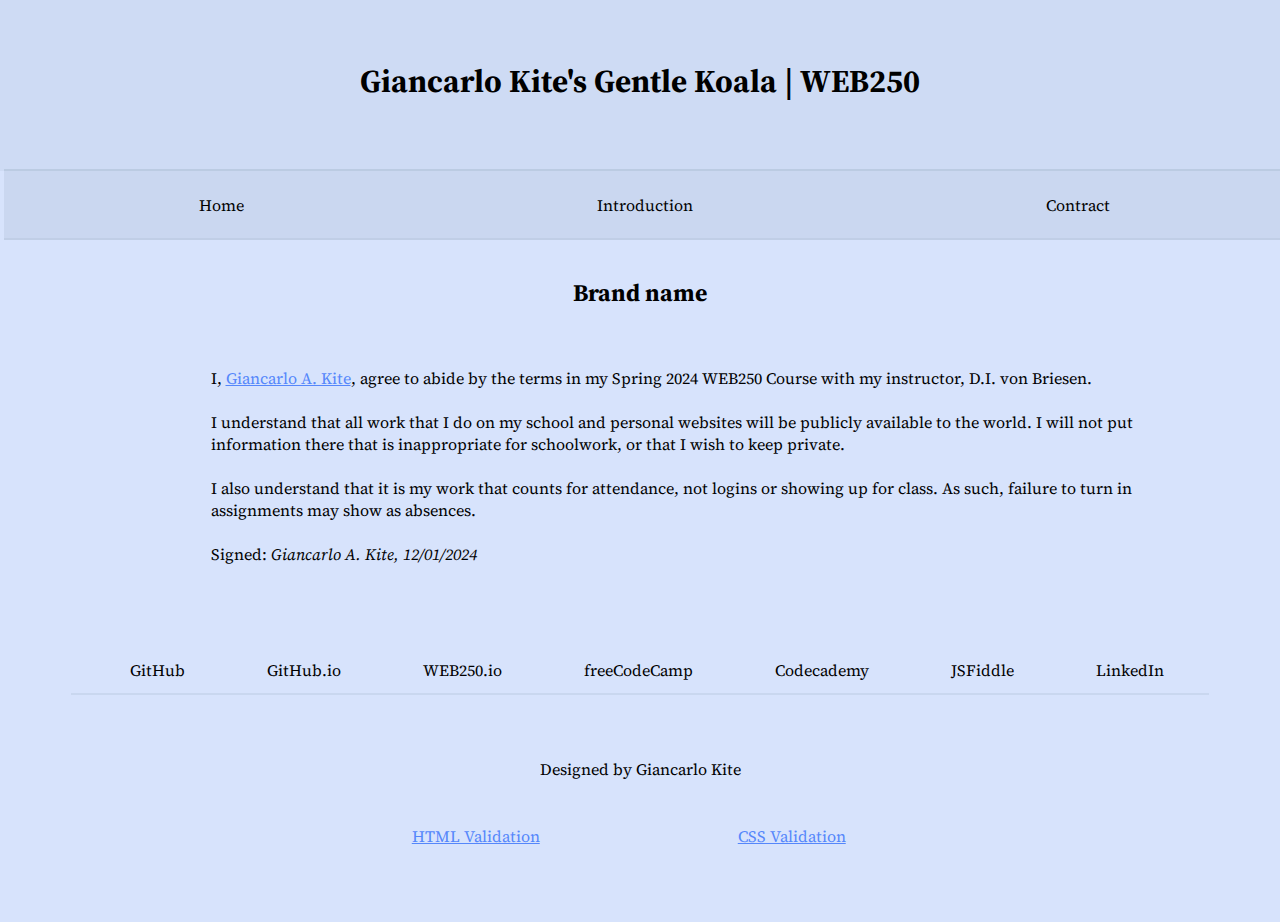
==== brand.html @ 796ff531 "w" ====
<!DOCTYPE html>
<html lang="en">
  <head>
    <meta charset="UTF-8">
    <meta name="viewport" content="width=device-width, initial-scale=1.0">
    <title>Giancarlo Kite's Gentle Koala | WEB250 | Course Contract </title>
    <link rel="stylesheet" href="styles/brand.css">
    <link rel="preconnect" href="https://fonts.googleapis.com">
    <link rel="preconnect" href="https://fonts.gstatic.com" crossorigin>
    <link href="https://fonts.googleapis.com/css2?family=Source+Serif+4:opsz@8..60&display=swap" rel="stylesheet">
  </head>

  <body>
    <header>
      <h1>Giancarlo Kite's Gentle Koala | WEB250</h1>
      <nav>
        <ul>
          <li><a href="https://giancarlo-k.github.io/web250/index.html">Home</a></li>
          <li><a href="https://giancarlo-k.github.io/web250/introduction.html">Introduction</a></li>
          <li><a href="https://giancarlo-k.github.io/web250/contract.html">Contract</a></li>
        </ul>
      </nav>
    </header>
    <main>
      <h2>Brand name</h2><br>
      <p>
        I, <a href="introduction.html">Giancarlo A. Kite</a>, agree to abide by the terms in my Spring 2024 WEB250 Course with my instructor, D.I. von Briesen.<br><br>
        I understand that all work that I do on my school and personal websites will be publicly available to the world. I will not put information there that is inappropriate for schoolwork, or that I wish to keep private.<br><br>
        I also understand that it is my work that counts for attendance, not logins or showing up for class. As such, failure to turn in assignments may show as absences.<br><br>
        Signed: <i>Giancarlo A. Kite, 12/01/2024</i>
      </p>
    </main>
    <footer>
      <div class="navBox">
        <ul class="footerNav">
          <li><a href="https://github.com/giancarlo-k" target="_blank">GitHub</a></li>
          <li><a href="https://giancarlo-k.github.io" target="_blank">GitHub.io</a></li>
          <li><a href="https://giancarlo-k.github.io/web250/index.html" target="_blank">WEB250.io</a></li>
          <li><a href="https://www.freecodecamp.org/giancarlo_k" target="_blank">freeCodeCamp</a></li>
          <li><a href="https://www.codecademy.com/profiles/giancarlo_k" target="_blank">Codecademy</a></li>
          <li><a href="https://jsfiddle.net/user/giancarlo_k/fiddles/" target="_blank">JSFiddle</a></li>
          <li><a href="https://www.linkedin.com/in/giancarlo-kite-6844661b8/" target="_blank">LinkedIn</a></li>
        </ul>
      </div>
      <div class="designedBy">
        Designed by Giancarlo Kite 
      </div>    
      <div class="validationButtons">
        <a href="https://validator.w3.org/nu/?doc=https%3A%2F%2Fgiancarlo-k.github.io%2Fweb250%2Findex.html" target="_blank">HTML Validation</a>
        <a href="https://jigsaw.w3.org/css-validator/validator?uri=https%3A%2F%2Fgiancarlo-k.github.io%2Fweb250%2Findex.html&profile=css3svg&usermedium=all&warning=1&vextwarning=&lang=en" target="_blank">CSS Validation</a>
      </div>
    </footer>
  </body>
</html>
---- styles/brand.css ----
/* COLORS 
#edf2fb
#d7e3fc
#ccdbfd
#5587fb
#abc4ff
*/

body {
  font-family: 'Source Serif 4', serif;
  background: #d7e3fc;
}

header, h2, .designedBy, .validationButtons, footer {
  display: flex;
  justify-content: center;
}

header {
  margin-top: -9.3vh;
  padding-top: 5vh;
}

header h1 {
  background-color: #a8b8cf2b;
  width: 120%;
  display: flex;
  justify-content: center;
  align-items: center;
  height: 10vh;
  margin-bottom: -2vh;
  padding-top: 5vh;
  padding-bottom: 5vh;
}

header ul {
  width: 100%;
  background-color: #a8b8cf46;
  height: 7.5vh;
  display: flex;
  justify-content: center;
  border-bottom: 2.5px solid #a8b8cf49;
  border-top: 2.5px solid #a8b8cf49;
}

header ul li {
  margin-right: 4.75vh;
  padding: 2.5vh;
}

header ul li a {
  padding: 2.5vh;
  border-radius: 3%;
  transition: 0.05s;
}

 ul li a:hover {
  border-bottom: solid 3.5px black;
}


.designedBy {
  margin-top: 5vh;
}

footer {
  margin-top: 7vh;
  flex-direction: column;
  align-items: center;
}

.validationButtons {
  justify-content: space-around;
  width: 50%;
  margin-top: 5vh;
  margin-right: 2.5vh;
}

nav ul a {
  color: black;
}

a:not(nav ul a, .footerNav > li > a), a:not(nav ul a, .footerNav > li > a) {
  color: #5587fb;
  transition: 0.125s;
}

a:hover:not(nav ul a, .footerNav > li > a), a:focus:not(nav ul a, .footerNav > li > a) {
  color: #1119f4;
  cursor: pointer;
}

header {
  display: flex;
  flex-direction: column;
  align-items: center;
}

header nav {
align-items: center;
justify-content: space-around;
width: 100%;
margin-right: 1vh;
}

header nav ul {
list-style: none;
display: flex;
flex-direction: row;
align-items: center;
justify-content: space-around;
}

.navBox {
  width: 90%;
  font-size: 18px;
  text-decoration: none;
}

.footerNav > li {
  display: inline;
  margin-left: 1.5vh;
}

.footerNav > li > a, nav ul a {
  text-decoration: none;
  color: black;
  font-size: 16px;
  padding: 11px;
  border-radius: 3%;
  transition: 0.1s;
}

.footerNav {
  display: flex;
  justify-content: space-around;
  text-decoration: none;
  border-bottom: 2.5px solid #a8b8cf49;
  padding: 1.2vh;
}

main p {
  width: 80%;
  padding-left: 22.5vh;

}
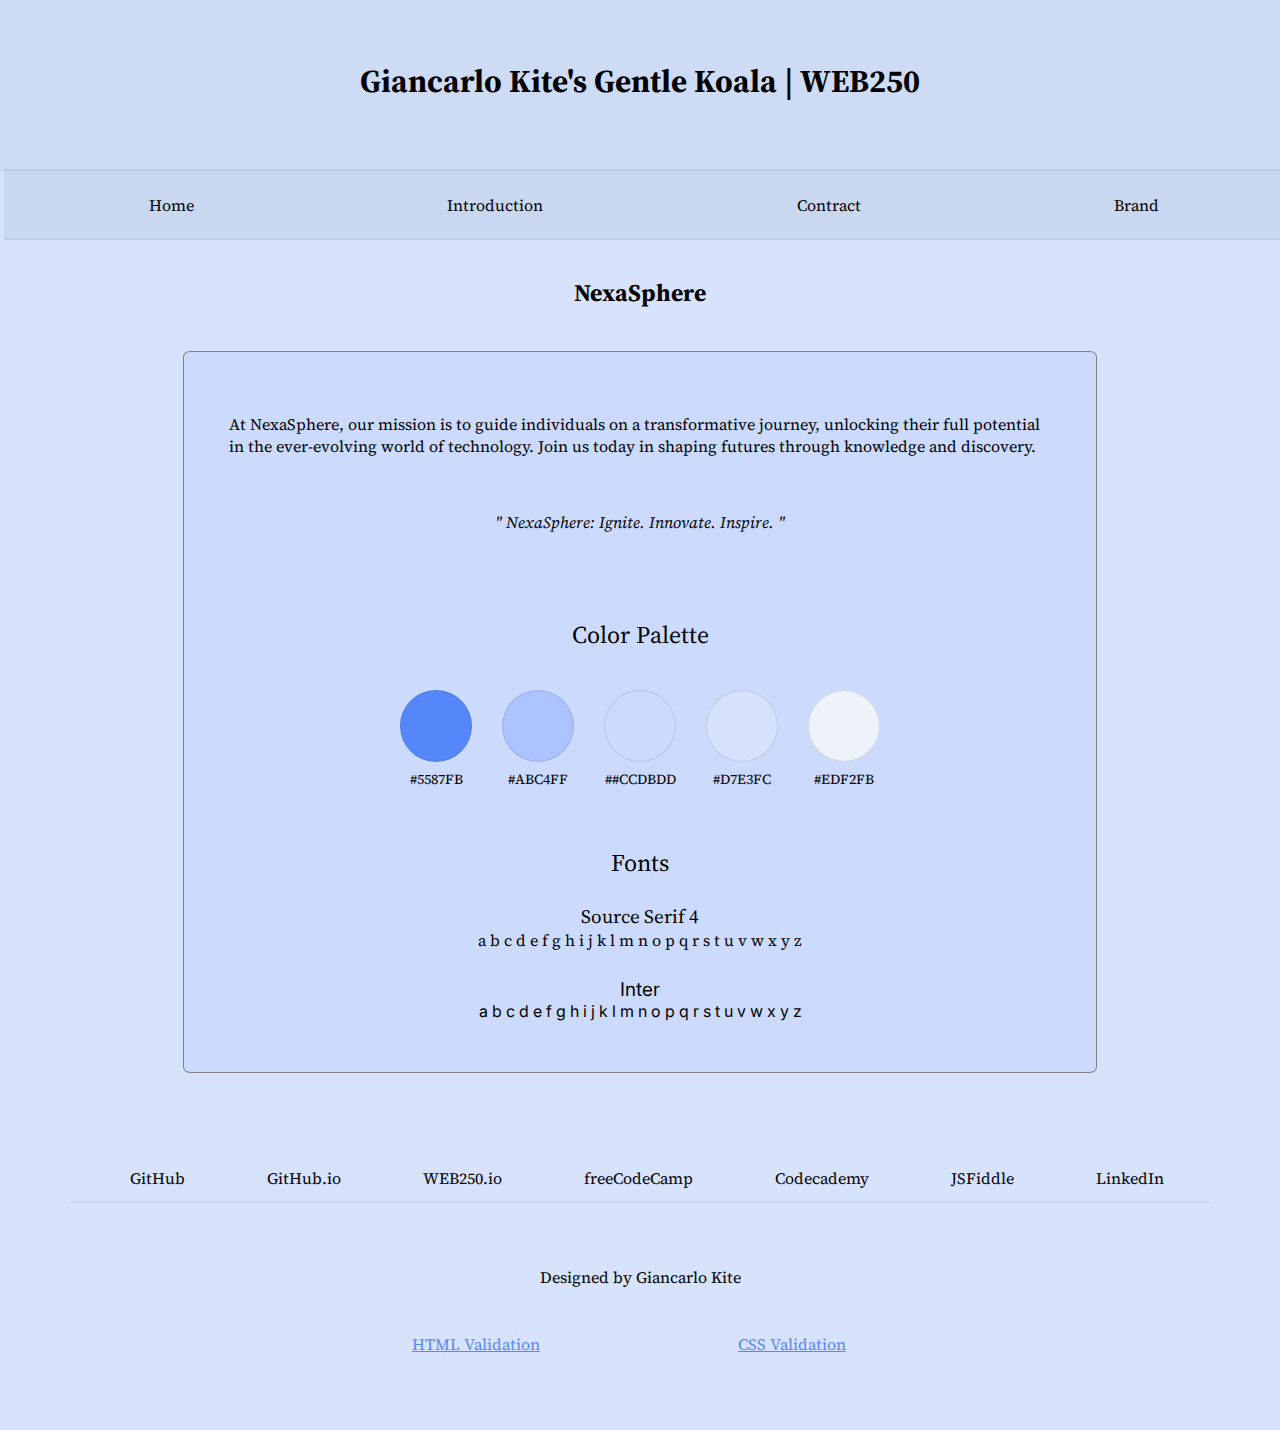
==== commit e8d0f977: "1" ====
--- a/brand.html
+++ b/brand.html
@@ -8,6 +8,9 @@
     <link rel="preconnect" href="https://fonts.googleapis.com">
     <link rel="preconnect" href="https://fonts.gstatic.com" crossorigin>
     <link href="https://fonts.googleapis.com/css2?family=Source+Serif+4:opsz@8..60&display=swap" rel="stylesheet">
+    <link rel="preconnect" href="https://fonts.googleapis.com">
+    <link rel="preconnect" href="https://fonts.gstatic.com" crossorigin>
+    <link href="https://fonts.googleapis.com/css2?family=Inter&display=swap" rel="stylesheet">
   </head>
 
   <body>
@@ -18,17 +21,49 @@
           <li><a href="https://giancarlo-k.github.io/web250/index.html">Home</a></li>
           <li><a href="https://giancarlo-k.github.io/web250/introduction.html">Introduction</a></li>
           <li><a href="https://giancarlo-k.github.io/web250/contract.html">Contract</a></li>
+          <li><a href="https://giancarlo-k.github.io/web250/brand.html">Brand</a></li>
         </ul>
       </nav>
     </header>
     <main>
-      <h2>Brand name</h2><br>
-      <p>
-        I, <a href="introduction.html">Giancarlo A. Kite</a>, agree to abide by the terms in my Spring 2024 WEB250 Course with my instructor, D.I. von Briesen.<br><br>
-        I understand that all work that I do on my school and personal websites will be publicly available to the world. I will not put information there that is inappropriate for schoolwork, or that I wish to keep private.<br><br>
-        I also understand that it is my work that counts for attendance, not logins or showing up for class. As such, failure to turn in assignments may show as absences.<br><br>
-        Signed: <i>Giancarlo A. Kite, 12/01/2024</i>
-      </p>
+      <h2>NexaSphere</h2><br>
+      <div class="mainRectangle">
+        <p>
+          At NexaSphere, our mission is to guide individuals on a transformative journey, unlocking their full potential in the ever-evolving world of technology. Join us today in shaping futures through knowledge and discovery.
+        </p> <br>
+        <p><i>" NexaSphere: Ignite. Innovate. Inspire. "</i></p>
+        <div class="colorScheme">
+          <p class="brandP">Color Palette</p>
+          <div class="colorsBox">
+            <div class="color1">
+              <p>#5587FB</p>
+            </div>
+            <div class="color2">
+              <p>#ABC4FF</p>
+            </div>
+            <div class="color3">
+              <p>##CCDBDD</p>
+            </div>
+            <div class="color4">
+              <p>#D7E3FC</p>
+            </div>
+            <div class="color5">
+              <p>#EDF2FB</p>
+            </div>
+          </div>
+        </div>
+        <div class="fontContainer">
+          <p class="brandP">Fonts</p>
+          <div class="font1Box">
+            <div class="fontName">Source Serif 4</div>
+            <div class="fontAlphabet">a b c d e f g h i j k l m n o p q r s t u v w x y z</div>
+          </div>
+          <div class="font2Box">
+            <div class="fontName">Inter</div>
+            <div class="fontAlphabet">a b c d e f g h i j k l m n o p q r s t u v w x y z</div>
+          </div>
+        </div>
+      </div>
     </main>
     <footer>
       <div class="navBox">
--- a/styles/brand.css
+++ b/styles/brand.css
@@ -1,6 +1,6 @@
 /* COLORS 
 #edf2fb
-#d7e3fc
+#d7e3fc - bg
 #ccdbfd
 #5587fb
 #abc4ff
@@ -139,9 +139,102 @@
   padding: 1.2vh;
 }
 
-main p {
-  width: 80%;
-  padding-left: 22.5vh;
-
-}
-
+main {
+  display: flex;
+
+  flex-direction: column;
+  align-items: center;
+}
+
+.mainRectangle {
+  border:1.25px solid gray;
+  border-radius: 0.8%;
+  display: flex;
+  flex-direction: column;
+  width: 65%;
+  padding: 5vh;
+  align-items: center;
+  background-color: #ccdbfd;
+  height: 70vh;
+}
+
+.colorScheme, .fontContainer {
+  margin-top: 5vh;
+  align-items: center;
+  display: flex;
+  flex-direction: column;
+}
+
+.brandP {
+  font-size: 24px;
+}
+
+.colorsBox {
+  display: flex;
+  align-items: center;
+}
+
+.colorsBox > div {
+  width: 70px;
+  height: 70px;
+  margin: 15px;
+  border-radius: 100%;
+  border: 1px solid rgba(57, 57, 57, 0.142);
+  display: flex;
+  flex-direction: column;
+  align-items: center;
+  justify-content: center;
+  transition: 0.3s;
+}
+
+.colorsBox > div > p {
+  position: relative;
+  margin-top: 120px;
+  font-size: 14px;
+}
+
+.color1 {
+  background: #5587fb;
+}
+
+.color2 {
+  background: #abc4ff;
+}
+
+.color3 {
+  background: #ccdbfd;
+}
+
+.color4 {
+  background: #d7e3fc;
+}
+
+.color5 {
+  background: #edf2fb;
+}
+
+.colorsBox > div:hover {
+  border: 1px solid black;
+}
+
+.twoFontBoxes {
+  font-size: 18px;
+  display: flex;
+  flex-direction: column;
+  align-items: center;
+}
+
+.font1Box, .font2Box {
+  display: flex;
+  flex-direction: column;
+  align-items: center;
+  margin-bottom: 3vh;
+}
+
+.fontName {
+  font-size: 19px;
+}
+
+.font2Box {
+  font-family: 'Inter', sans-serif;
+}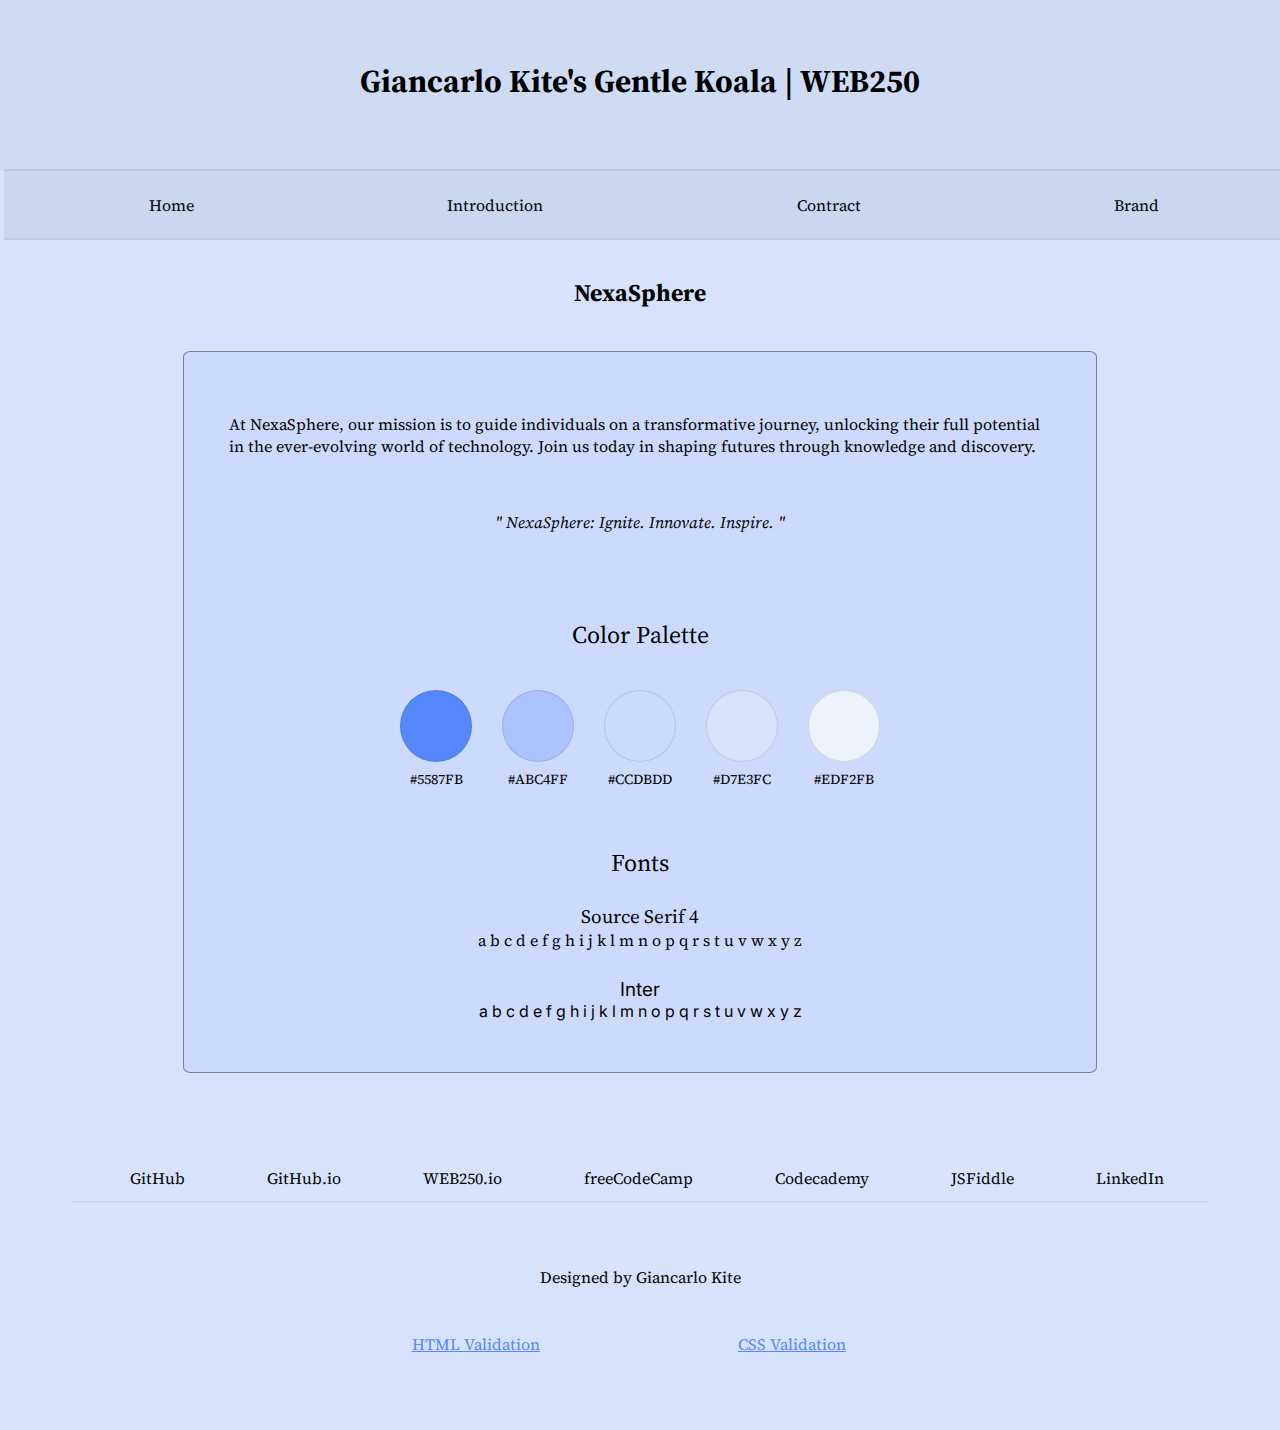
==== commit 8ba36151: "1" ====
--- a/brand.html
+++ b/brand.html
@@ -42,7 +42,7 @@
               <p>#ABC4FF</p>
             </div>
             <div class="color3">
-              <p>##CCDBDD</p>
+              <p>#CCDBDD</p>
             </div>
             <div class="color4">
               <p>#D7E3FC</p>
@@ -81,8 +81,8 @@
         Designed by Giancarlo Kite 
       </div>    
       <div class="validationButtons">
-        <a href="https://validator.w3.org/nu/?doc=https%3A%2F%2Fgiancarlo-k.github.io%2Fweb250%2Findex.html" target="_blank">HTML Validation</a>
-        <a href="https://jigsaw.w3.org/css-validator/validator?uri=https%3A%2F%2Fgiancarlo-k.github.io%2Fweb250%2Findex.html&profile=css3svg&usermedium=all&warning=1&vextwarning=&lang=en" target="_blank">CSS Validation</a>
+        <a href="https://validator.w3.org/nu/?doc=https%3A%2F%2Fgiancarlo-k.github.io%2Fweb250%2Fbrand.html" target="_blank">HTML Validation</a>
+        <a href="https://jigsaw.w3.org/css-validator/validator?uri=https%3A%2F%2Fgiancarlo-k.github.io%2Fweb250%2Fbrand.html&profile=css3svg&usermedium=all&warning=1&vextwarning=&lang=en" target="_blank">CSS Validation</a>
       </div>
     </footer>
   </body>
--- a/styles/brand.css
+++ b/styles/brand.css
@@ -141,7 +141,6 @@
 
 main {
   display: flex;
-
   flex-direction: column;
   align-items: center;
 }
